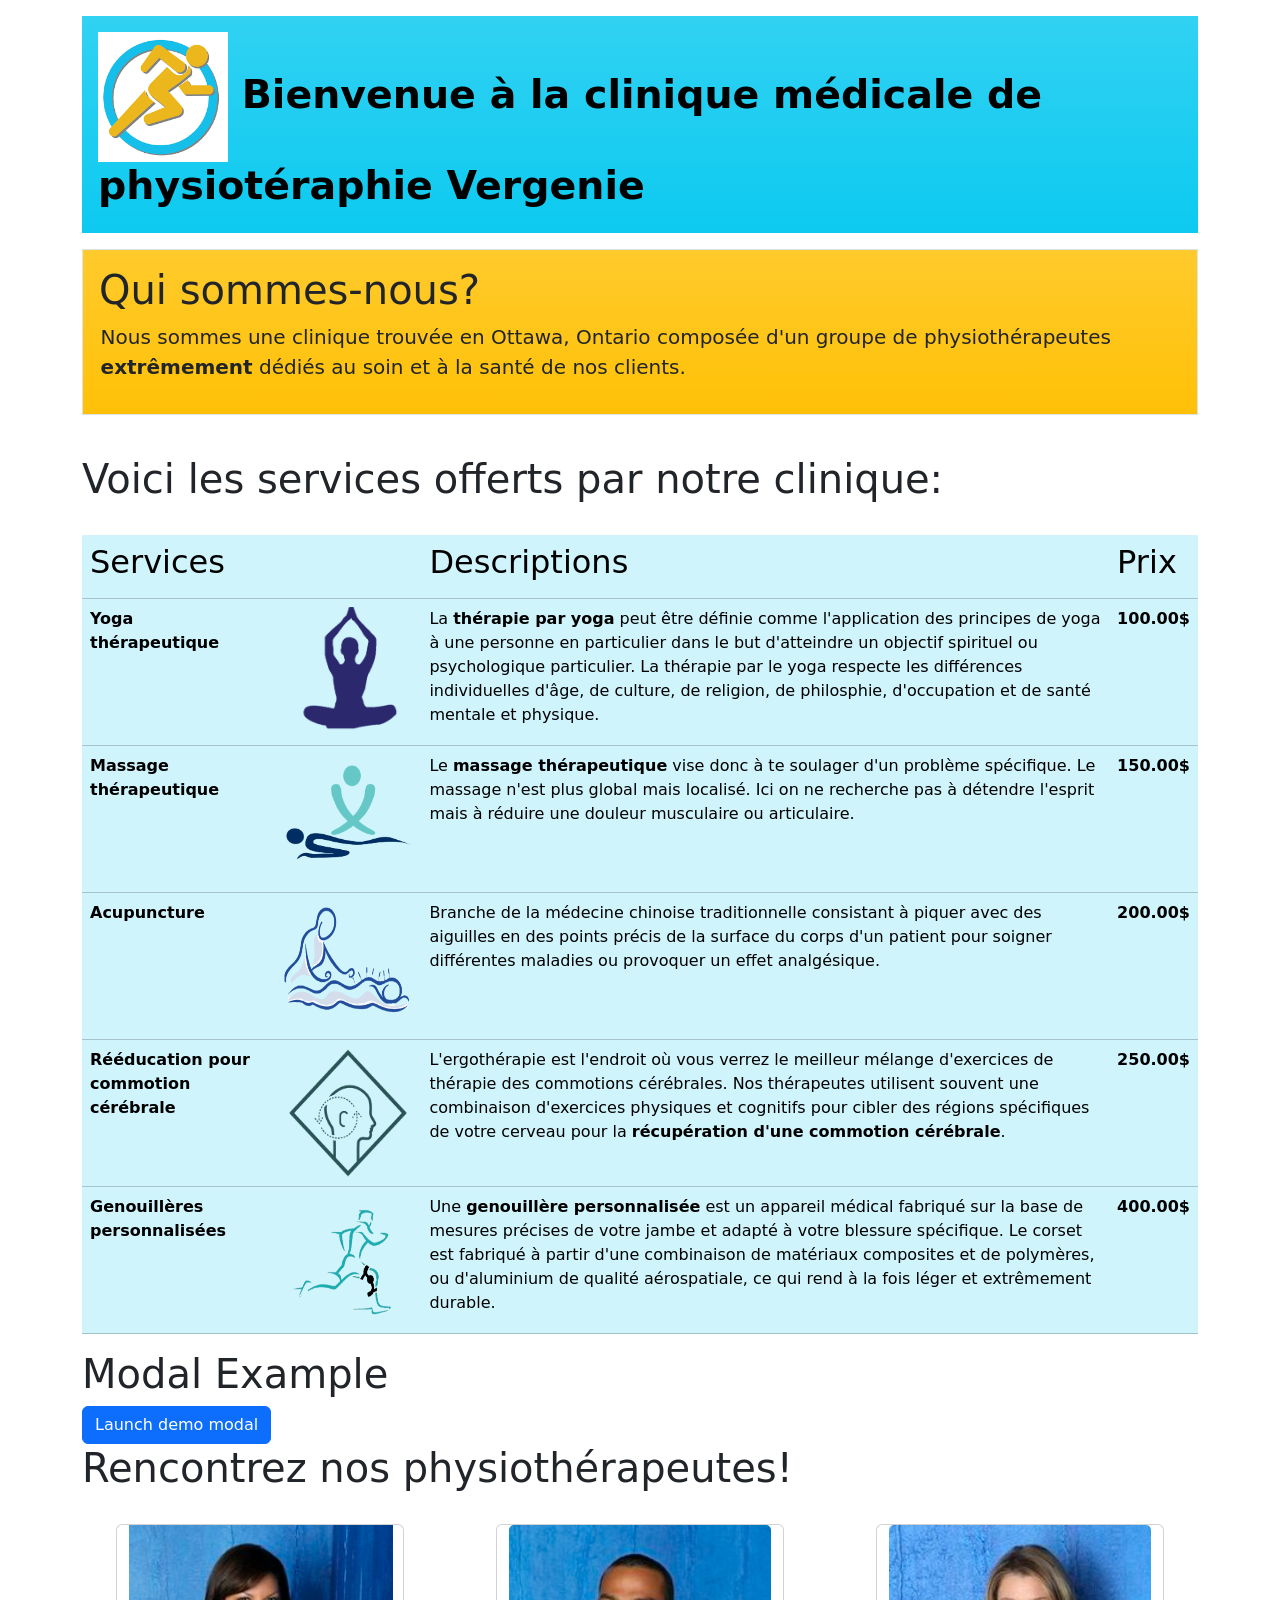
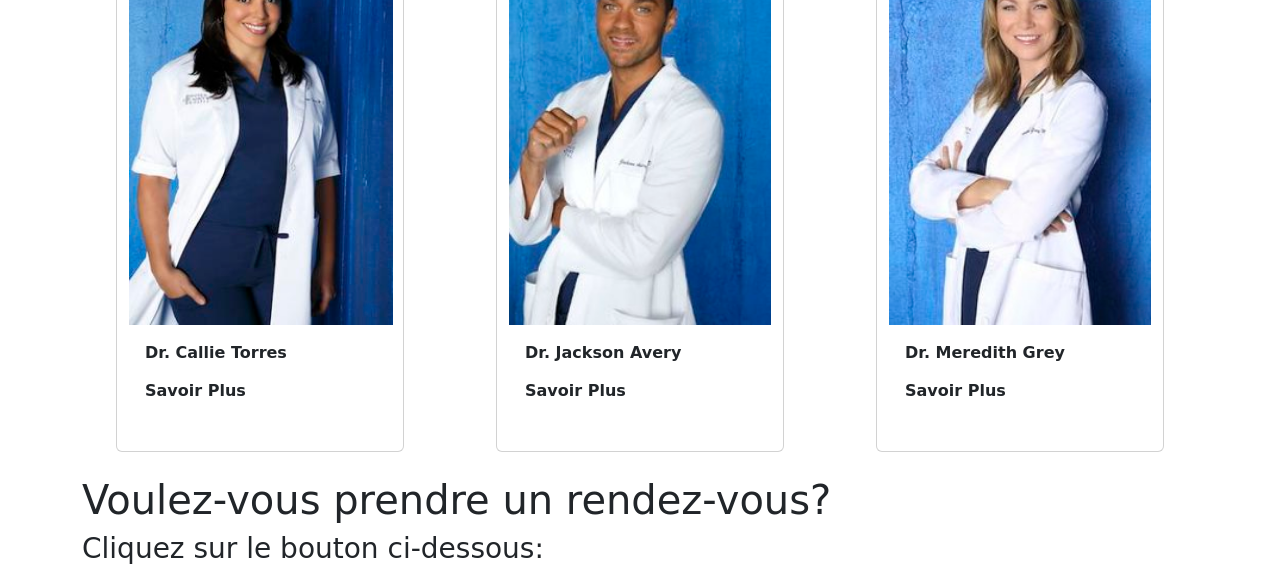
==== SEG3525-Module4-Lab-300008321/index.html @ 4ba07f4a "lab4" ====
<!doctype html>
<!-- Here is a link to the code the documents this code is based on
https://getbootstrap.com/docs/5.0/getting-started/introduction/
This will help you get started with your code!
-->
<html lang="en">
<head>
    <!-- Required meta tags -->
    <meta charset="utf-8">
    <meta name="viewport" content="width=device-width, initial-scale=1">
    <!-- Bootstrap CSS -->
    <link href="https://cdn.jsdelivr.net/npm/bootstrap@5.0.1/dist/css/bootstrap.min.css" rel="stylesheet" integrity="sha384-+0n0xVW2eSR5OomGNYDnhzAbDsOXxcvSN1TPprVMTNDbiYZCxYbOOl7+AMvyTG2x" crossorigin="anonymous">
    <link href="styles/styles.css" rel="stylesheet" type="text/css">
    <title>Physiothérapie Vergenie</title>
</head>
<body>
    <!--
I store all of the page information in a container,
Many websites will use what is called CSS grid layouts, where you will have a header, body, footer and both sides used for ads or other information
-->
<div class = "container-lg">

    <!--
    Most websites now feature what is called a NavBar.
    The example I give is quite simple with a logo and some text, but you can use it for many navigational patterns
    https://getbootstrap.com/docs/5.0/components/navbar/
    -->

    <nav class="navbar bg-info bg-gradient text-black p-3 my-3 ">
        <h1 style="font-size: 39.5px; font-weight: bold;"><img src="images/company_logo.png" width="130" height="130"> Bienvenue à la clinique médicale de physiotéraphie Vergenie</h1>
    </nav>
    <div class=" p-3 my-3 border bg-warning bg-gradient">
        <h1 class=""> Qui sommes-nous?</h1>
        <p style="font-size: 20px; padding-left: 0.1rem">Nous sommes une clinique trouvée en Ottawa, Ontario composée d'un groupe de physiothérapeutes <strong>extrêmement</strong> dédiés au soin et à la santé de nos clients.</p>
    </div>
    <br>
    <!--
    Tables are one of many ways to organize information easily.
    It is a good way to list of prices, or services in a business website
    https://getbootstrap.com/docs/5.0/content/tables/
    -->
    <h1 class="">Voici les services offerts par notre clinique:</h1>
    <br>
    <table class="table table-info table-hover">
        <thead>
            <tr>
                <th scope="col"><h2>Services</h2></th>
                <th scope="col"><h2></h2></th>
                <th scope="col"><h2>Descriptions</h2></th>
                <th scope="col"><h2>Prix</h2></th>
                
            </tr>
        </thead>
        <tbody>
            <tr>
                <td><strong>Yoga thérapeutique</strong></td>
                <td><img src="images/yoga.PNG" width="130" height="130"></td>
                <!-- Description prise du site web: https://www.iayt.org/page/YogaTherapyDefinitio#:~:text=Yoga%20therapy%20may%20be%20defined,%2C%20psychological%2C%20or%20physiological%20goal.&text=Yoga%20therapy%20respects%20individual%20differences,and%20mental%20and%20physical%20health -->
                <td>La <strong>thérapie par yoga</strong> peut être définie comme l'application des principes de yoga à une personne en particulier dans le but d'atteindre un objectif spirituel ou psychologique particulier. La thérapie par le yoga respecte les différences individuelles d'âge, de culture, de religion, de philosphie, d'occupation et de santé mentale et physique.</td>
                <td><strong>100.00$</strong></td>
            </tr>
            <tr>
                <td><strong>Massage thérapeutique</strong></td>
                <td><img src="images/massage_therapy.png" width="130" height="130"></td>
                <!-- Description prise du site web: https://www.kenkoumassage.com/blog/massage-detente-therapeutique.html#:~:text=Le%20massage%20th%C3%A9rapeutique%20vise%20donc,une%20douleur%20musculaire%20ou%20articulaire -->
                <td>Le <strong>massage thérapeutique</strong> vise donc à te soulager d'un problème spécifique. Le massage n'est plus global mais localisé. Ici on ne recherche pas à détendre l'esprit mais à réduire une douleur musculaire ou articulaire.</td>
                <td><strong>150.00$</strong></td>
            </tr>
            <tr>
                <td><strong>Acupuncture</strong></td>
                <td><img src="images/acupuncture.png" width="130" height="130"></td>
                <!-- Description prise du site web: https://www.larousse.fr/dictionnaires/francais/acupuncture/969#:~:text=Branche%20de%20la%20m%C3%A9decine%20chinoise,ou%20provoquer%20un%20effet%20analg%C3%A9sique -->
                <td>Branche de la médecine chinoise traditionnelle consistant à piquer avec des aiguilles en des points précis de la surface du corps d'un patient pour soigner différentes maladies ou provoquer un effet analgésique.</td>
                <td><strong>200.00$</strong></td>
            </tr>
            <tr>
                <td><strong>Rééducation pour commotion cérébrale</strong></td>
                <td><img src="images/concussion.png" width="130" height="130"></td>
                <!-- Description prise du site web: https://www.cognitivefxusa.com/blog/concussion-rehabilitation -->
                <td>L'ergothérapie est l'endroit où vous verrez le meilleur mélange d'exercices de thérapie des commotions cérébrales. Nos thérapeutes utilisent souvent une combinaison d'exercices physiques et cognitifs pour cibler des régions spécifiques de votre cerveau pour la <strong>récupération d'une commotion cérébrale</strong>.</td>
                <td><strong>250.00$</strong></td>
            </tr>
            <tr>
                <td><strong>Genouillères personnalisées</strong></td>
                <td><img src="images/knee_brace.PNG" width="130" height="130"></td>
                <!-- Description prise du site web https://aalignment.com/services/knee-bracing#:~:text=A%20custom%20knee%20brace%20is,both%20lightweight%20and%20extremely%20durabl -->
                <td>Une <strong>genouillère personnalisée</strong> est un appareil médical fabriqué sur la base de mesures précises de votre jambe et adapté à votre blessure spécifique. Le corset est fabriqué à partir d'une combinaison de matériaux composites et de polymères, ou d'aluminium de qualité aérospatiale, ce qui rend à la fois léger et extrêmement durable.</td>
                <td><strong>400.00$</strong></td>
            </tr>

        </tbody>
    </table>
    <h1>Modal Example</h1>

    <!-- Button trigger modal
    We use the same button code from above, but now we can trigger a modal to appear.
    The bootstrap tutorial includes many different types of modals that you can explore
    https://getbootstrap.com/docs/5.0/components/modal/
    -->
    <button type="button" class="btn btn-primary" data-bs-toggle="modal" data-bs-target="#exampleModal">
        Launch demo modal
    </button>

    <!-- Modal -->
    <div class="modal fade" id="exampleModal" tabindex="-1" aria-labelledby="exampleModalLabel" aria-hidden="true">
        <div class="modal-dialog">
            <div class="modal-content">
                <div class="modal-header">
                    <h5 class="modal-title" id="exampleModalLabel">Modal title</h5>
                    <button type="button" class="btn-close" data-bs-dismiss="modal" aria-label="Close"></button>
                </div>
                <div class="modal-body">
                    In the body we can add various components. In this example some radio buttons
                    <div class="form-check">
                        <input class="form-check-input" type="radio" name="flexRadioDefault" id="flexRadioDefault1">
                        <label class="form-check-label" for="flexRadioDefault1">
                            Yes
                        </label>
                    </div>
                    <div class="form-check">
                        <input class="form-check-input" type="radio" name="flexRadioDefault" id="flexRadioDefault2" checked>
                        <label class="form-check-label" for="flexRadioDefault2">
                            No
                        </label>
                    </div>
                </div>
                <div class="modal-footer">
                    <button type="button" class="btn btn-secondary" data-bs-dismiss="modal">Close</button>
                    <button type="button" class="btn btn-primary">Save changes</button>
                </div>
            </div>
        </div>
    </div>

    <!-- Cards are quite useful when building a website. They are a useful way to organize information.
    They can be organized using a CSS grid or other layout options.
    https://getbootstrap.com/docs/5.0/components/card/
    -->

    <h1>Rencontrez nos physiothérapeutes!</h1>
    <br>
    <div class="row justify-content-around">
        <div class="card" style="width: 18rem; height: 33rem;">
            <img src="images/doctor1.jpg" width="264px" height="400px" class=card-img-top" alt="...">
            <div class="card-body">
                <p class="card-text"><strong> <b>Dr. Callie Torres</b></strong>
                    <div class="accordion-item">
                        <h2 class="accordion-header" id="flush-headingOne">
                            <button class="accordion-button collapsed" type="button" data-bs-toggle="collapse" data-bs-target="#flush-collapseOne" aria-expanded="false" aria-controls="flush-collapseOne">
                                <strong>Savoir Plus</strong>
                            </button>
                        </h2>
                        <div id="flush-collapseOne" class="accordion-collapse collapse" aria-labelledby="flush-headingOne" data-bs-parent="#accordionFlushExample">
                            <div class="accordion-body">Dr. Torres a gradué en médecine de l'université d'Ottawa et a complété sa résidence en neurologie et son fellowship en <strong>médecine des lésions cérébrales</strong>. Elle est spécialiste en <strong>rééducation pour commotion cérébrale</strong>.</div>
                        </div>
                    </div>
            </div>
        </div>
        <div class="card" style="width: 18rem; height: 33rem">
            <img src="images/doctor3.jpg" width="400px" height="400px" class="card-img-top" alt="...">
            <div class="card-body">
                <p class="card-text"><strong> <b>Dr. Jackson Avery</b> </strong>
                    <div class="accordion-item">
                        <h2 class="accordion-header" id="flush-headingTwo">
                            <button class="accordion-button collapsed" type="button" data-bs-toggle="collapse" data-bs-target="#flush-collapseTwo" aria-expanded="false" aria-controls="flush-collapseTwo">
                                <strong>Savoir Plus</strong>
                            </button>
                        </h2>
                        <div id="flush-collapseTwo" class="accordion-collapse collapse" aria-labelledby="flush-headingTwo" data-bs-parent="#accordionFlushExample">
                            <div class="accordion-body">Dr. Avery est membre de l'Académie canadienne des physiothérapeutes manipulateurs (FCAMPT) qui sont considérés comme des chefs dans le domaine, ayant une formation postdoctorale approfondie en <strong>orthopédie</strong> et en <strong>thérapie manuelle</strong>. Il est spécialiste en <strong>genouillères personnalisées</strong> et <strong>l'acupuncture</strong>.</div>
                        </div>
                    </div>
            </div>
        </div>
        <div class="card" style="width: 18rem; height: 33rem">
            <img src="images/doctor.jpg" width="264px" height="400px" class="card-img-top" alt="...">
            <div class="card-body">
                <p class="card-text"><strong><b>Dr. Meredith Grey</b></strong>
                    <div class="accordion-item">
                        <h2 class="accordion-header" id="flush-headingThree">
                            <button class="accordion-button collapsed" type="button" data-bs-toggle="collapse" data-bs-target="#flush-collapseThree" aria-expanded="false" aria-controls="flush-collapseThree">
                                <strong>Savoir Plus</strong>
                            </button>
                        </h2>
                        <div id="flush-collapseThree" class="accordion-collapse collapse" aria-labelledby="flush-headingThree" data-bs-parent="#accordionFlushExample">
                            <div class="accordion-body">Dr. Grey a gradué en médecine de l'université de Toronto et a complété sa résidence et son fellowship en tant que <strong>docteur de sports</strong>. Elle est spécialiste en <strong>massage thérapeutique</strong> et <strong>yoga thérapeutique</strong>.</div>
                        </div>
                    </div>
            </div>
        </div>
        
    </div>

    <!--
    We can also use buttons to expand some hidden options
    https://getbootstrap.com/docs/5.0/components/collapse/
    -->
    <br>
    <h1>Voulez-vous prendre un rendez-vous?</h1>
    <h3>Cliquez sur le bouton ci-dessous:</h3>

    

    <!-- This example is using what is called an accordian, this is one of three examples
    https://getbootstrap.com/docs/5.0/components/accordion/
    -->
</div>
<!-- here we input our javascript helper -->
<script src="https://cdn.jsdelivr.net/npm/bootstrap@5.0.1/dist/js/bootstrap.bundle.min.js" integrity="sha384-gtEjrD/SeCtmISkJkNUaaKMoLD0//ElJ19smozuHV6z3Iehds+3Ulb9Bn9Plx0x4" crossorigin="anonymous"></script>
</body>
</html>
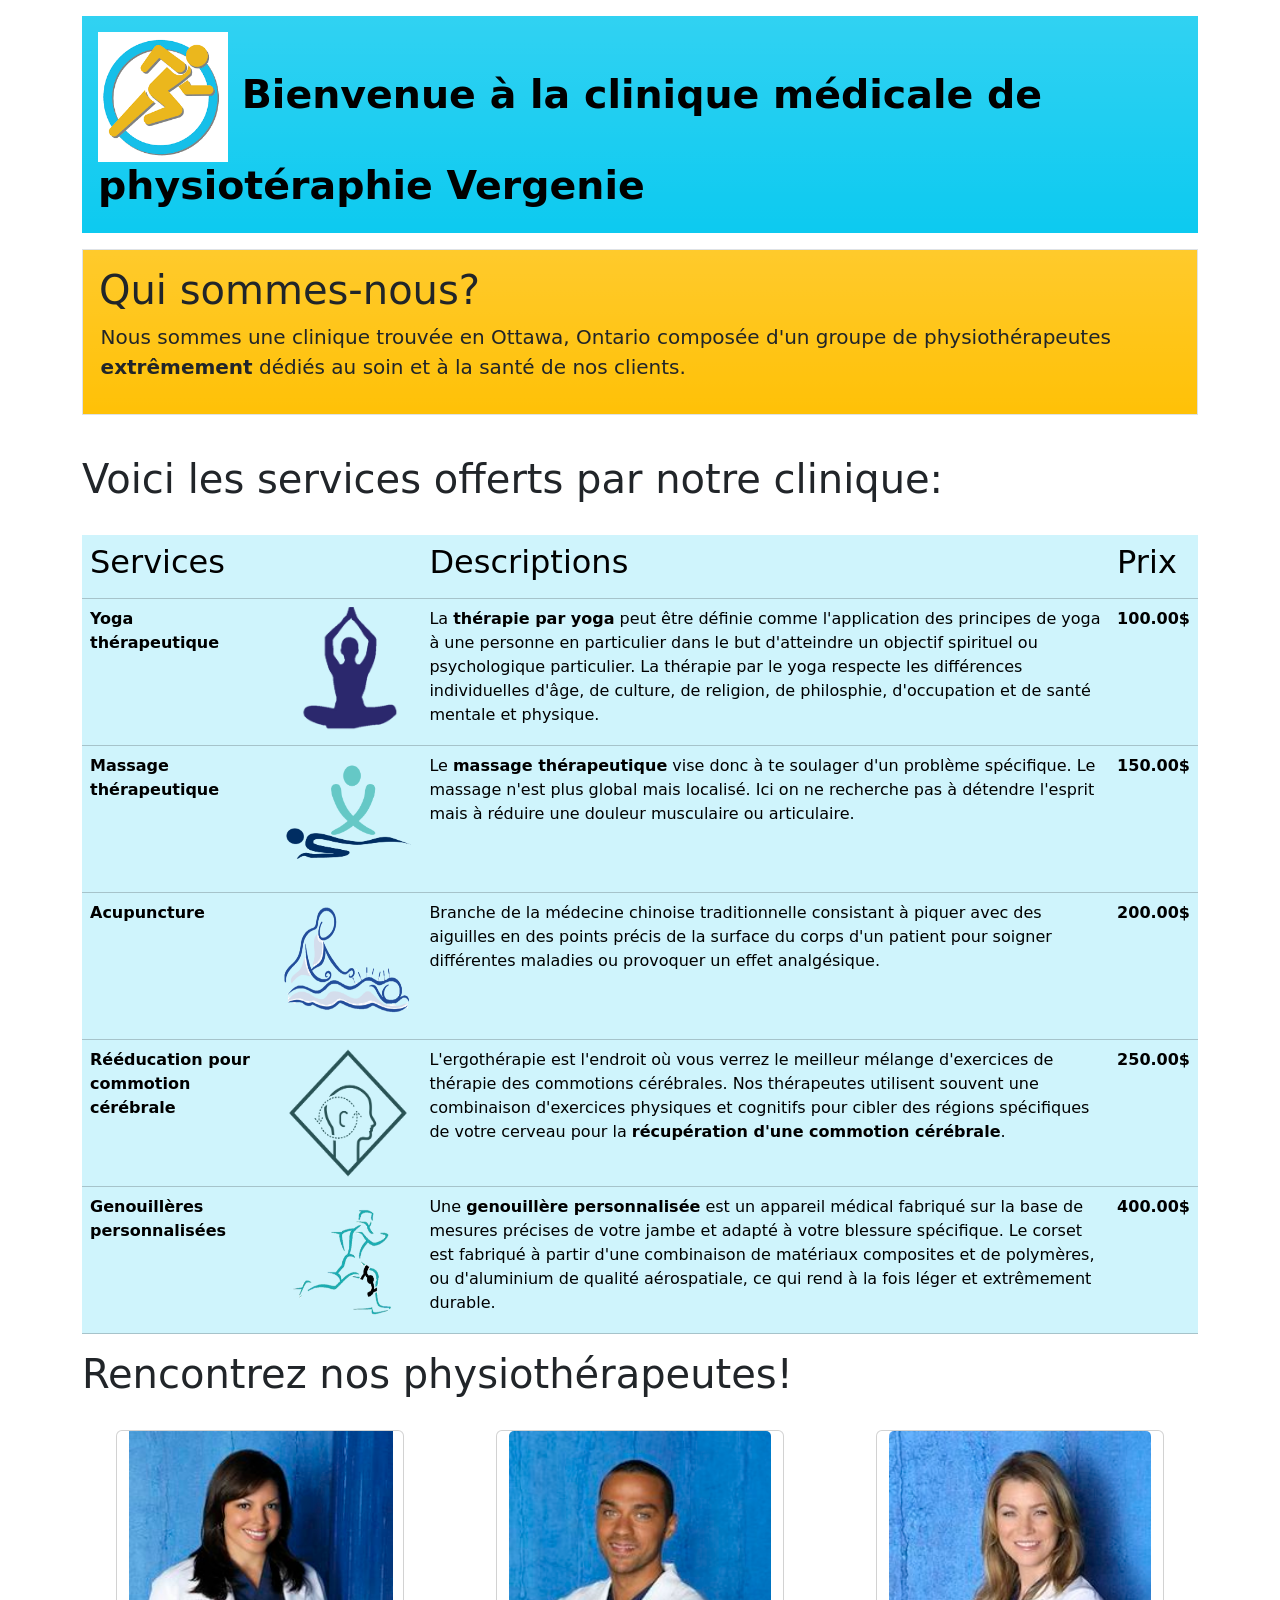
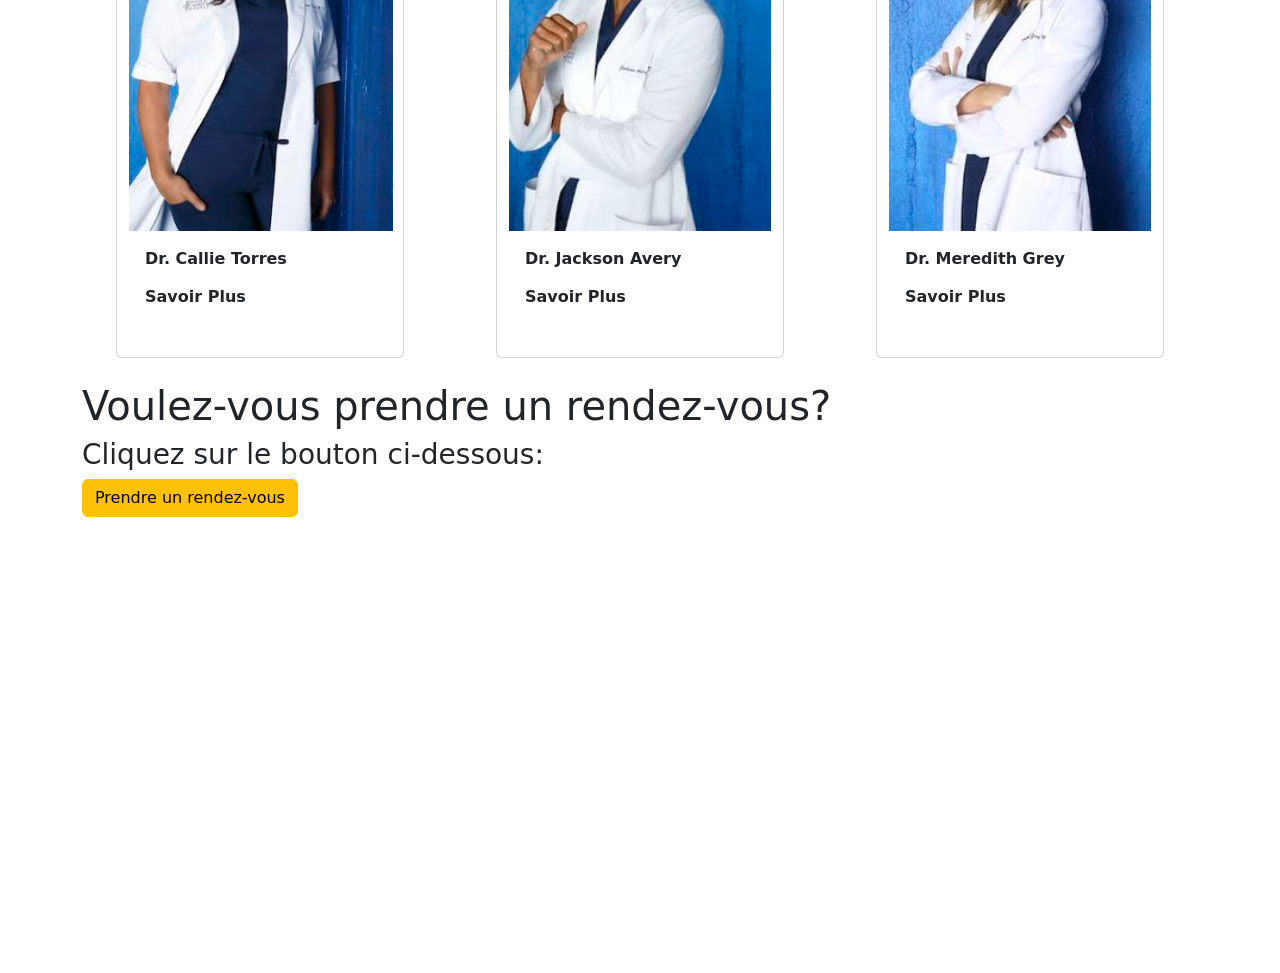
==== commit 66232ac2: "changes" ====
--- a/SEG3525-Module4-Lab-300008321/index.html
+++ b/SEG3525-Module4-Lab-300008321/index.html
@@ -11,7 +11,7 @@
     <!-- Bootstrap CSS -->
     <link href="https://cdn.jsdelivr.net/npm/bootstrap@5.0.1/dist/css/bootstrap.min.css" rel="stylesheet" integrity="sha384-+0n0xVW2eSR5OomGNYDnhzAbDsOXxcvSN1TPprVMTNDbiYZCxYbOOl7+AMvyTG2x" crossorigin="anonymous">
     <link href="styles/styles.css" rel="stylesheet" type="text/css">
-    <title>Physiothérapie Vergenie</title>
+    <title>Physiotéraphie Vergenie</title>
 </head>
 <body>
     <!--
@@ -90,47 +90,6 @@
 
         </tbody>
     </table>
-    <h1>Modal Example</h1>
-
-    <!-- Button trigger modal
-    We use the same button code from above, but now we can trigger a modal to appear.
-    The bootstrap tutorial includes many different types of modals that you can explore
-    https://getbootstrap.com/docs/5.0/components/modal/
-    -->
-    <button type="button" class="btn btn-primary" data-bs-toggle="modal" data-bs-target="#exampleModal">
-        Launch demo modal
-    </button>
-
-    <!-- Modal -->
-    <div class="modal fade" id="exampleModal" tabindex="-1" aria-labelledby="exampleModalLabel" aria-hidden="true">
-        <div class="modal-dialog">
-            <div class="modal-content">
-                <div class="modal-header">
-                    <h5 class="modal-title" id="exampleModalLabel">Modal title</h5>
-                    <button type="button" class="btn-close" data-bs-dismiss="modal" aria-label="Close"></button>
-                </div>
-                <div class="modal-body">
-                    In the body we can add various components. In this example some radio buttons
-                    <div class="form-check">
-                        <input class="form-check-input" type="radio" name="flexRadioDefault" id="flexRadioDefault1">
-                        <label class="form-check-label" for="flexRadioDefault1">
-                            Yes
-                        </label>
-                    </div>
-                    <div class="form-check">
-                        <input class="form-check-input" type="radio" name="flexRadioDefault" id="flexRadioDefault2" checked>
-                        <label class="form-check-label" for="flexRadioDefault2">
-                            No
-                        </label>
-                    </div>
-                </div>
-                <div class="modal-footer">
-                    <button type="button" class="btn btn-secondary" data-bs-dismiss="modal">Close</button>
-                    <button type="button" class="btn btn-primary">Save changes</button>
-                </div>
-            </div>
-        </div>
-    </div>
 
     <!-- Cards are quite useful when building a website. They are a useful way to organize information.
     They can be organized using a CSS grid or other layout options.
@@ -191,16 +150,93 @@
         
     </div>
 
+    <!-- Button trigger modal
+    We use the same button code from above, but now we can trigger a modal to appear.
+    The bootstrap tutorial includes many different types of modals that you can explore
+    https://getbootstrap.com/docs/5.0/components/modal/
+    -->
+    <br>
+    <h1>Voulez-vous prendre un rendez-vous?</h1>
+    <h3>Cliquez sur le bouton ci-dessous:</h3>
+    <button type="button" class="btn btn-warning" data-bs-toggle="modal" data-bs-target="#exampleModal">
+        Prendre un rendez-vous
+    </button>
+
+    <!-- Modal -->
+    <div class="modal fade" id="exampleModal" tabindex="-1" aria-labelledby="exampleModalLabel" aria-hidden="true">
+        <div class="modal-dialog">
+            <div class="modal-content">
+                <div class="modal-header">
+                    <h5 class="modal-title" id="exampleModalLabel">Entrez vos informations ci-dessous</h5>
+                    <button type="button" class="btn-close" data-bs-dismiss="modal" aria-label="Close"></button>
+                </div>
+                <div class="modal-body">
+                    <form name="theform" action="/action_page.php">
+                        <h6 onKeyup="checkform()">Prénom et nom de famille</h6>
+                            <input type="text"><br><br>
+                        <h6>Courriel électronique</h6>
+                            <input type="email" onKeyup="checkform()"><br><br>
+                        <h6>Numéro de téléphone</h6>
+                            <input type="telephone" onKeyup="checkform()"><br><br>
+                        <h6>Choisir un ou plusieurs services:</h6>
+                            <label class="container">Yoga thérapeutique - 100.00$ 
+                                <input type="checkbox">
+                                <span class="checkmark"></span>
+                            </label><br>
+                            <label class="container">Massage thérapeutique - 150.00$ 
+                                <input type="checkbox">
+                                <span class="checkmark"></span>
+                            </label><br>
+                            <label class="container">Acupuncture - 200.00$ 
+                                <input type="checkbox">
+                                <span class="checkmark"></span>
+                            </label><br>
+                            <label class="container">Rééducation pour commotion cérébrale - 250.00$ 
+                                <input type="checkbox">
+                                <span class="checkmark"></span>
+                            </label><br>
+                            <label class="container">Genouillères personnalisées - 400.00$
+                                <input type="checkbox">
+                                <span class="checkmark"></span>
+                            </label><br><br>
+                        <h6>Choisir un jour</h6>
+                            <input type="date"><br><br>
+                        <h6>Choisir un temps</h6>
+                            <input type="time" id="appt" name="appt"><br><br>
+                        <p style="text-align:center">Regardez votre courriel ou téléphone pour recevoir la confirmation de votre rendez-vous!</p>
+                      </form>
+                </div>
+                <div class="modal-footer">
+                    <button type="button" class="btn btn-secondary" data-bs-dismiss="modal">Fermer</button>
+                    <button type="button" class="btn btn-warning">Sauvegarder</button>
+                </div>
+            </div>
+        </div>
+    </div>
     <!--
     We can also use buttons to expand some hidden options
     https://getbootstrap.com/docs/5.0/components/collapse/
     -->
     <br>
-    <h1>Voulez-vous prendre un rendez-vous?</h1>
-    <h3>Cliquez sur le bouton ci-dessous:</h3>
-
-    
-
+    <br>
+    <br>
+    <br>
+    <br>
+    <br>
+    <br>
+    <br>
+    <br>
+    <br>
+    <br>
+    <br>
+    <br>
+    <br>
+    <br>
+    <br>
+    <br>
+    <br>
+    <br>
+    <br>
     <!-- This example is using what is called an accordian, this is one of three examples
     https://getbootstrap.com/docs/5.0/components/accordion/
     -->
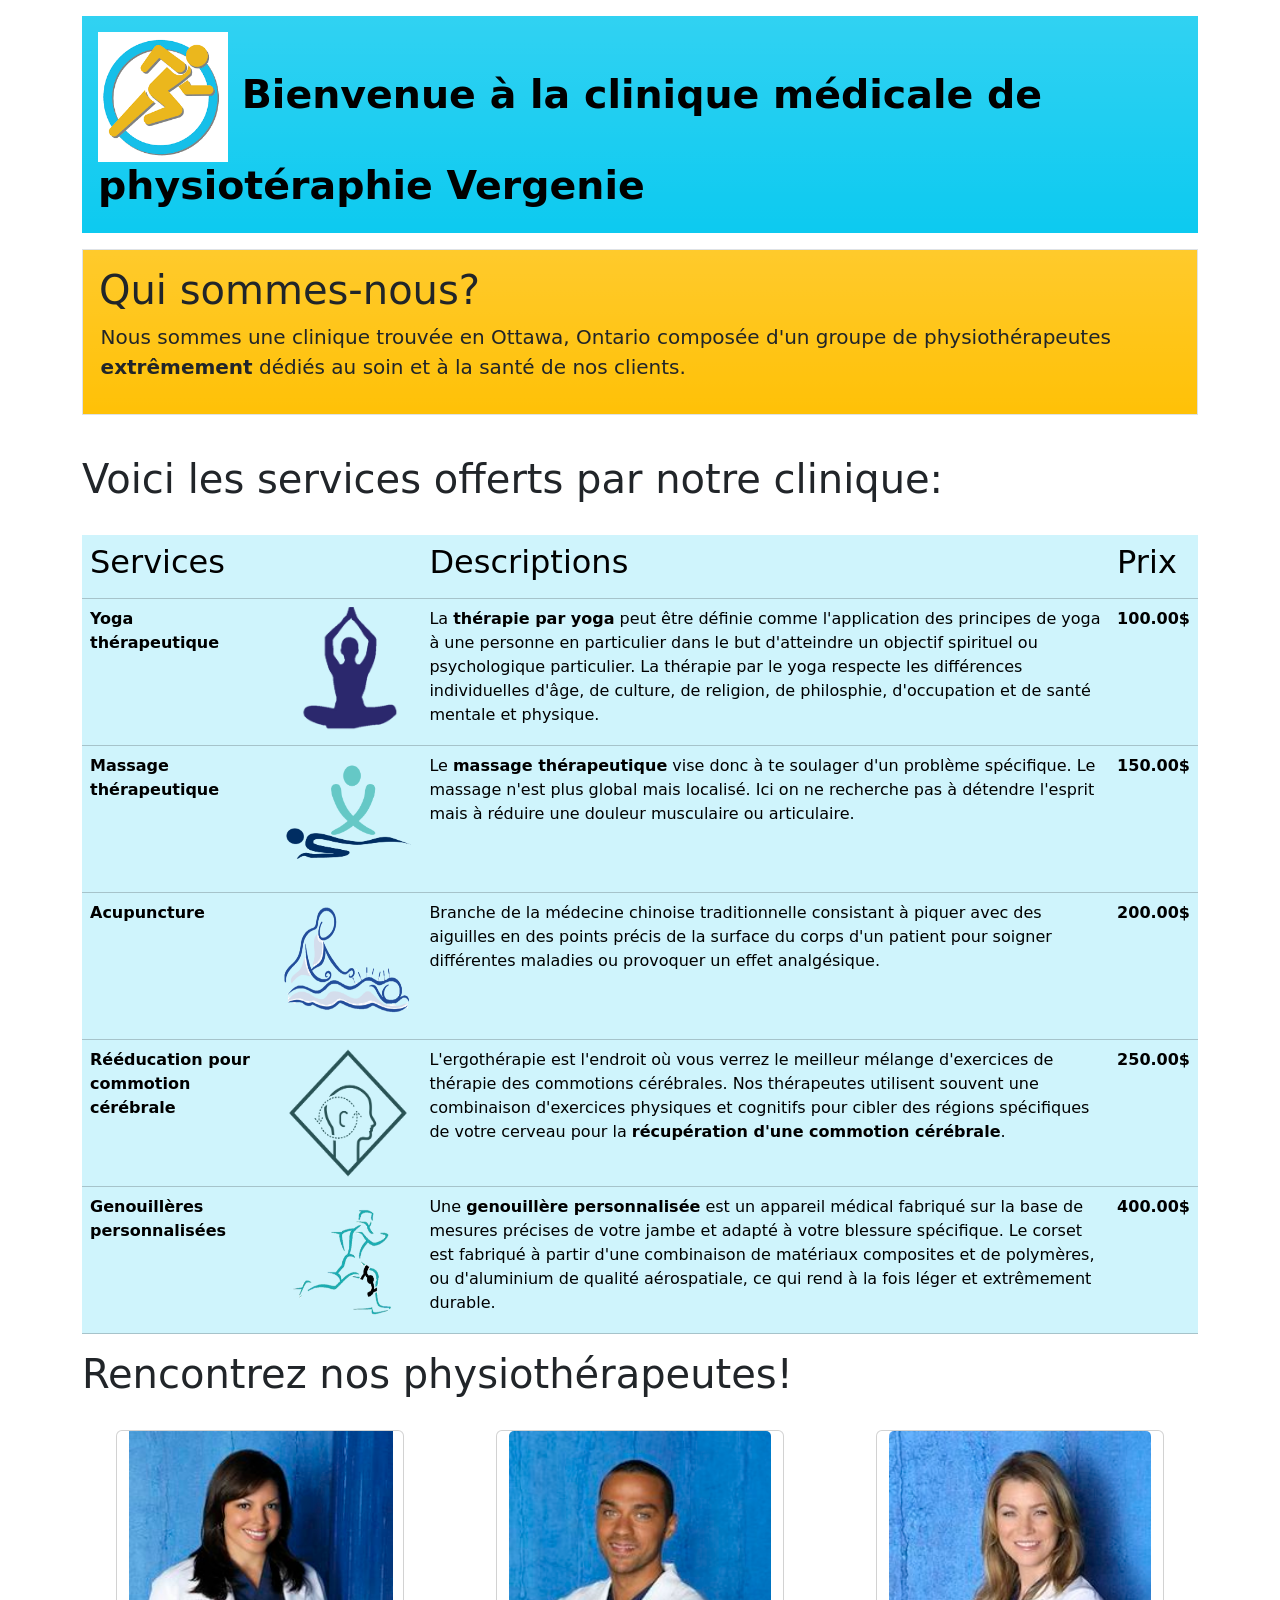
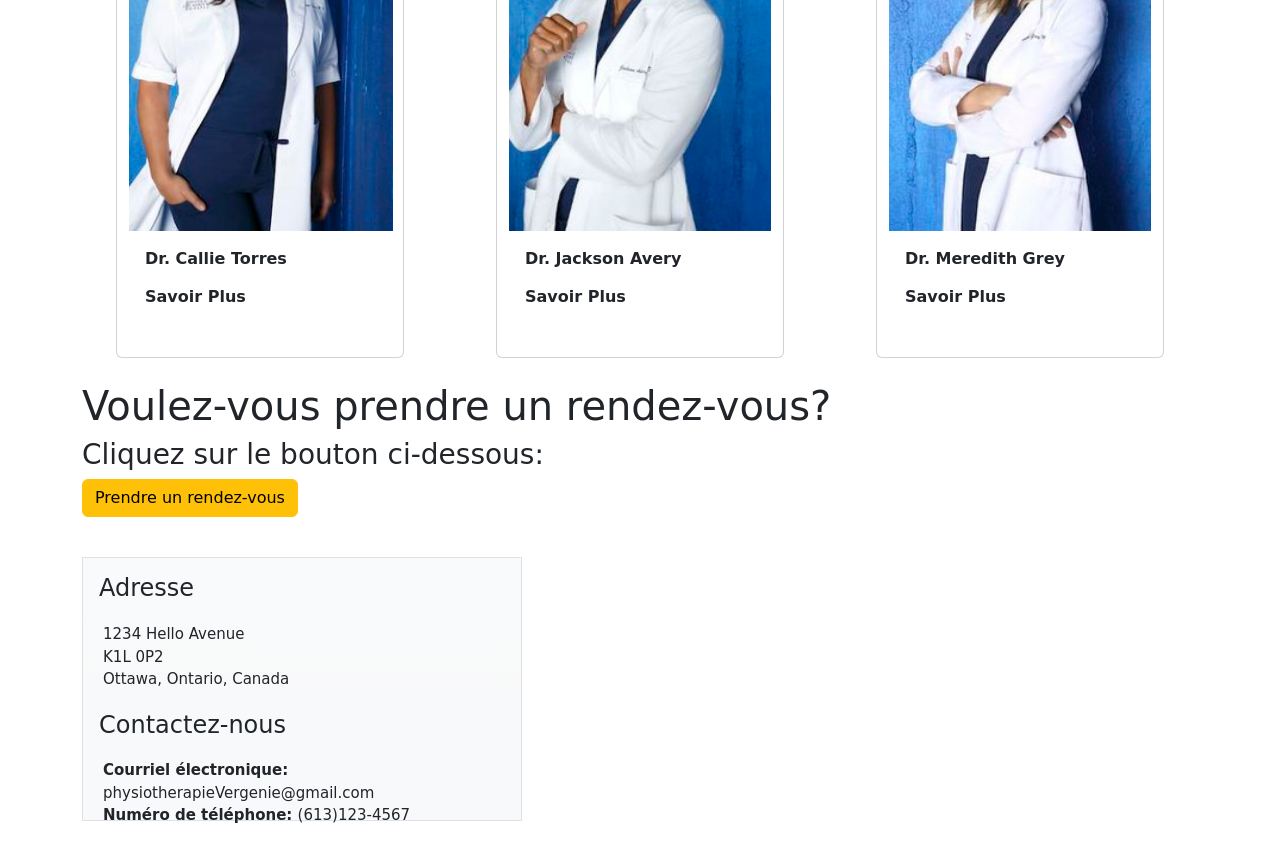
==== commit 8337c0ad: "fini" ====
--- a/SEG3525-Module4-Lab-300008321/index.html
+++ b/SEG3525-Module4-Lab-300008321/index.html
@@ -219,23 +219,12 @@
     -->
     <br>
     <br>
-    <br>
-    <br>
-    <br>
-    <br>
-    <br>
-    <br>
-    <br>
-    <br>
-    <br>
-    <br>
-    <br>
-    <br>
-    <br>
-    <br>
-    <br>
-    <br>
-    <br>
+    <div class=" p-3 my-3 border bg-light bg-gradient" style="height: 16.5rem; width: 27.5rem">
+        <h4 class="">Adresse</h4>
+        <p class=" p-1 my-3" style="font-size: 15px;">1234 Hello Avenue<br>K1L 0P2<br>Ottawa, Ontario, Canada</p>
+        <h4 class="">Contactez-nous</h4>
+        <p class=" p-1 my-3" style="font-size:15px;"><strong>Courriel électronique: </strong>physiotherapieVergenie@gmail.com<br><strong>Numéro de téléphone: </strong>(613)123-4567</p>
+    </div>
     <br>
     <!-- This example is using what is called an accordian, this is one of three examples
     https://getbootstrap.com/docs/5.0/components/accordion/
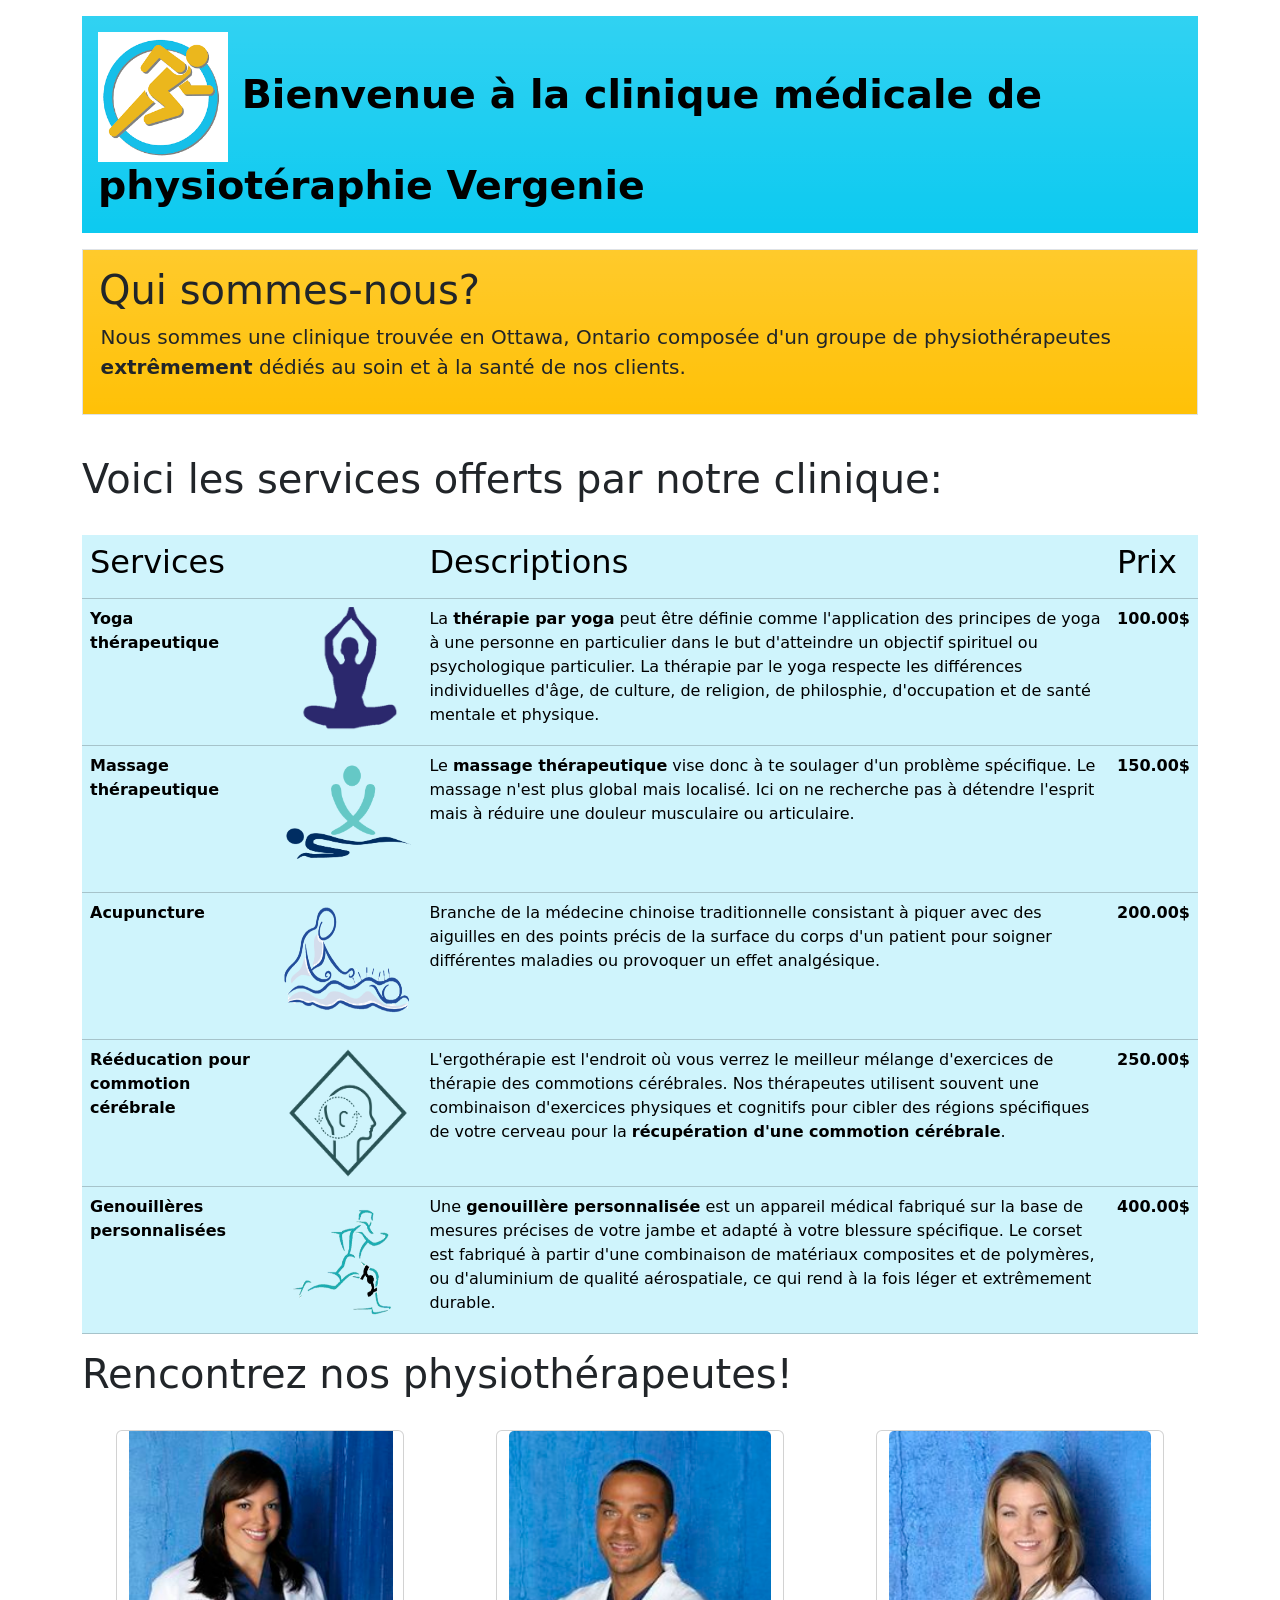
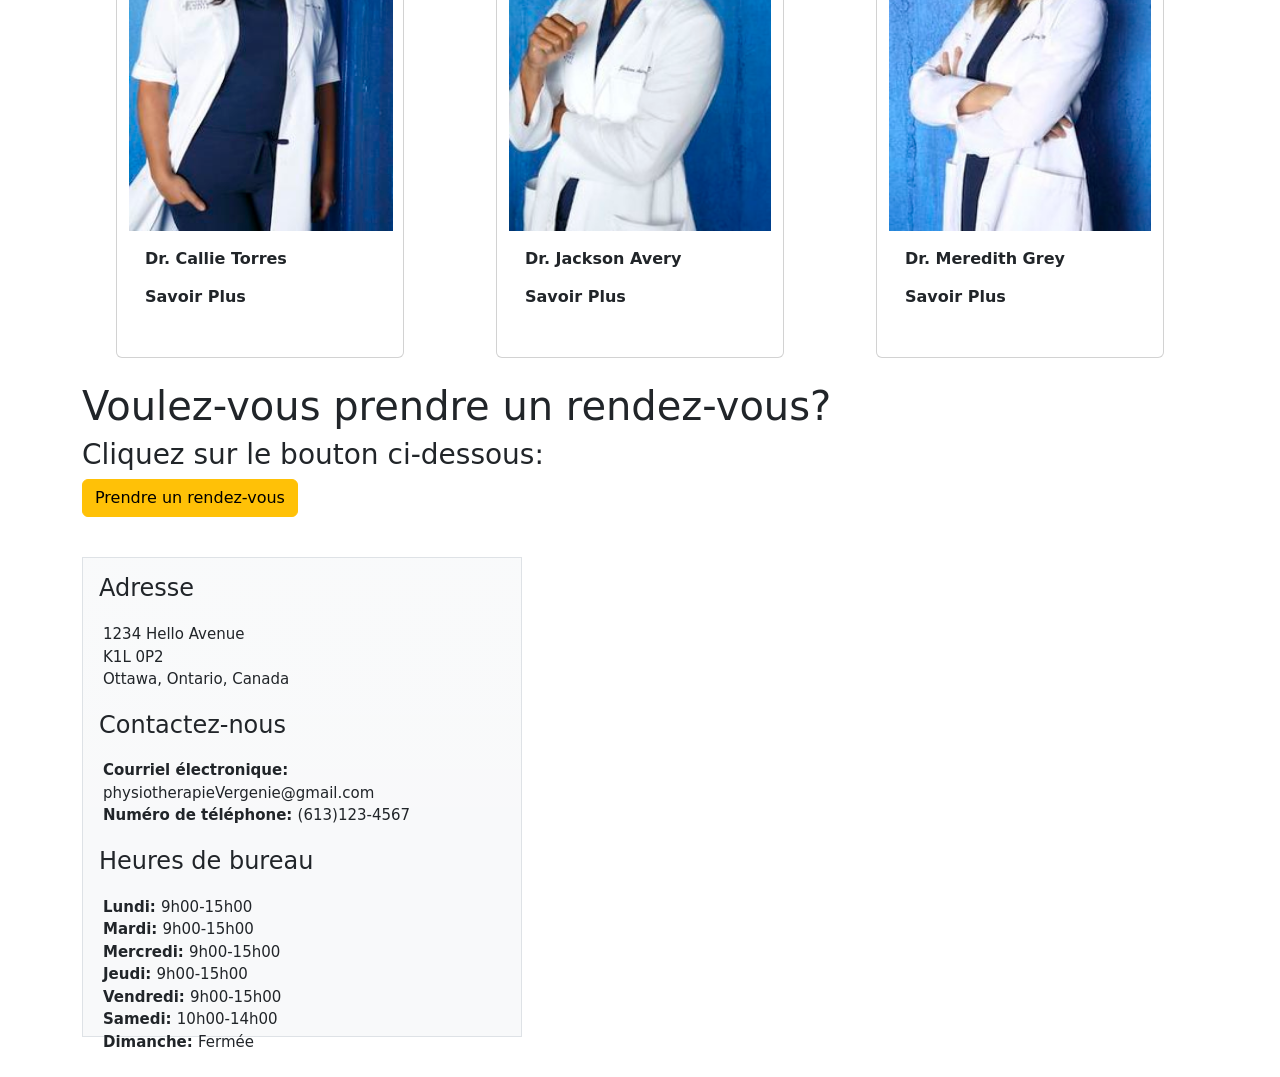
==== commit bf1cf525: "fini" ====
--- a/SEG3525-Module4-Lab-300008321/index.html
+++ b/SEG3525-Module4-Lab-300008321/index.html
@@ -219,11 +219,13 @@
     -->
     <br>
     <br>
-    <div class=" p-3 my-3 border bg-light bg-gradient" style="height: 16.5rem; width: 27.5rem">
+    <div class=" p-3 my-3 border bg-light bg-gradient" style="height: 30rem; width: 27.5rem">
         <h4 class="">Adresse</h4>
         <p class=" p-1 my-3" style="font-size: 15px;">1234 Hello Avenue<br>K1L 0P2<br>Ottawa, Ontario, Canada</p>
         <h4 class="">Contactez-nous</h4>
         <p class=" p-1 my-3" style="font-size:15px;"><strong>Courriel électronique: </strong>physiotherapieVergenie@gmail.com<br><strong>Numéro de téléphone: </strong>(613)123-4567</p>
+        <h4 class="">Heures de bureau</h4>
+        <p class=" p-1 my-3" style="font-size: 15px;"><strong>Lundi: </strong>9h00-15h00<br><strong>Mardi: </strong>9h00-15h00<br><strong>Mercredi: </strong>9h00-15h00<br><strong>Jeudi: </strong>9h00-15h00<br><strong>Vendredi: </strong>9h00-15h00<br><strong>Samedi: </strong>10h00-14h00<br><strong>Dimanche: </strong>Fermée<br></p>
     </div>
     <br>
     <!-- This example is using what is called an accordian, this is one of three examples
